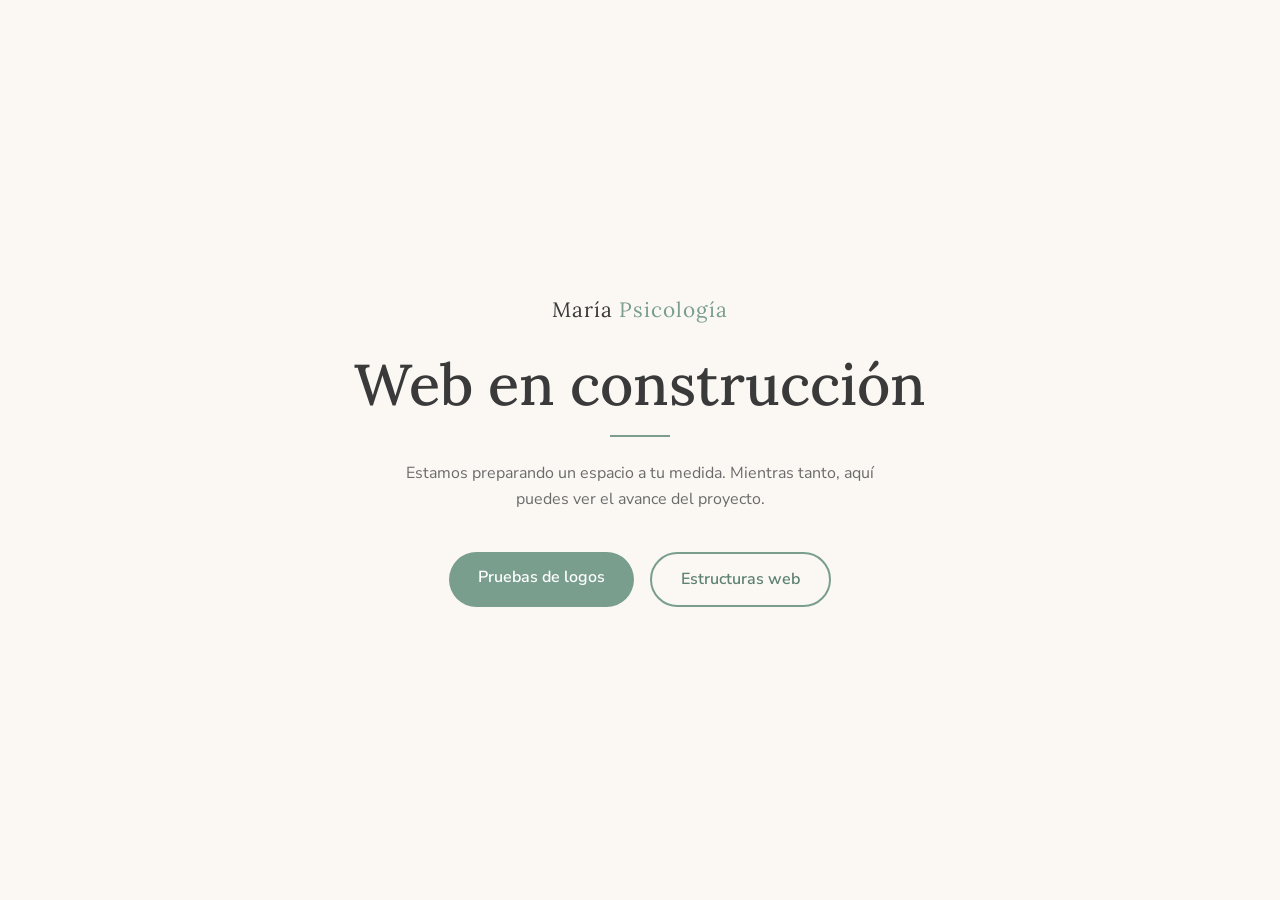
==== index.html @ 0d66bf85 "first commit" ====
<!DOCTYPE html>
<html lang="es">
<head>
  <meta charset="UTF-8">
  <meta name="viewport" content="width=device-width, initial-scale=1.0">
  <title>María | Psicología — En construcción</title>
  <link rel="preconnect" href="https://fonts.googleapis.com">
  <link rel="preconnect" href="https://fonts.gstatic.com" crossorigin>
  <link href="https://fonts.googleapis.com/css2?family=Lora:wght@500;600&family=Nunito+Sans:wght@400;600&display=swap" rel="stylesheet">
  <link rel="stylesheet" href="css/base.css">
</head>
<body>
  <main class="construccion">
    <div>
      <div class="construccion__logo">María <span>Psicología</span></div>
      <h1>Web en construcción</h1>
      <div class="construccion__linea"></div>
      <p style="margin-top: 1.5rem;">Estamos preparando un espacio a tu medida. Mientras tanto, aquí puedes ver el avance del proyecto.</p>
      <div class="construccion__botones">
        <a href="logos.html" class="btn">Pruebas de logos</a>
        <a href="estructuras.html" class="btn btn--outline">Estructuras web</a>
      </div>
    </div>
  </main>
</body>
</html>
---- css/base.css ----
/* Estilos comunes de las páginas de trabajo (portada, logos, estructuras) */
:root {
  --color-primary: #7a9e8e;
  --color-primary-dark: #5d8172;
  --color-bg: #fbf8f4;
  --color-bg-alt: #f1ebe3;
  --color-text: #3a3a3a;
  --color-muted: #6b6b6b;
  --font-title: "Lora", serif;
  --font-body: "Nunito Sans", sans-serif;
  --radius: 12px;
}

*, *::before, *::after { box-sizing: border-box; margin: 0; padding: 0; }
body {
  font-family: var(--font-body);
  color: var(--color-text);
  background: var(--color-bg);
  line-height: 1.6;
  min-height: 100vh;
}
h1, h2, h3 { font-family: var(--font-title); line-height: 1.2; font-weight: 500; }

.btn {
  display: inline-block;
  background: var(--color-primary);
  color: #fff;
  padding: .8rem 1.8rem;
  border-radius: 999px;
  text-decoration: none;
  font-weight: 600;
  transition: background .2s, transform .2s;
}
.btn:hover { background: var(--color-primary-dark); transform: translateY(-2px); }
.btn--outline { background: transparent; color: var(--color-primary-dark); border: 2px solid var(--color-primary); }
.btn--outline:hover { background: var(--color-primary); color: #fff; }

/* ===== Portada: en construcción ===== */
.construccion {
  min-height: 100vh;
  display: grid;
  place-items: center;
  text-align: center;
  padding: 2rem 1rem;
}
.construccion__logo { font-family: var(--font-title); font-size: 1.3rem; letter-spacing: .05em; }
.construccion__logo span { color: var(--color-primary); }
.construccion h1 { font-size: clamp(2.2rem, 6vw, 3.6rem); margin: 1.5rem 0 1rem; }
.construccion p { color: var(--color-muted); max-width: 32rem; margin: 0 auto 2.5rem; }
.construccion__botones { display: flex; gap: 1rem; justify-content: center; flex-wrap: wrap; }
.construccion__linea { width: 60px; height: 2px; background: var(--color-primary); margin: 0 auto; }

/* ===== Páginas internas ===== */
.pagina { max-width: 1100px; margin: 0 auto; padding: 3rem 1rem; }
.pagina__cabecera { display: flex; align-items: center; justify-content: space-between; gap: 1rem; flex-wrap: wrap; margin-bottom: 2.5rem; }
.pagina__cabecera h1 { font-size: 2.2rem; }
.vacio {
  border: 2px dashed #d8d0c5;
  border-radius: var(--radius);
  padding: 5rem 1rem;
  text-align: center;
  color: var(--color-muted);
}

/* ===== Miniaturas de estructuras ===== */
.miniaturas { display: grid; grid-template-columns: repeat(auto-fit, minmax(300px, 1fr)); gap: 2rem; }
.miniatura { text-decoration: none; color: inherit; display: block; }
.miniatura__marco {
  position: relative;
  aspect-ratio: 4 / 3;
  overflow: hidden;
  border-radius: var(--radius);
  border: 1px solid #e2d9cd;
  background: #fff;
  box-shadow: 0 4px 16px rgba(0,0,0,.06);
  transition: transform .2s, box-shadow .2s;
}
/* El iframe se renderiza a 1280px de ancho y se escala para que quepa */
.miniatura__marco iframe {
  position: absolute; top: 0; left: 0;
  width: 1280px; height: 960px;
  border: 0;
  transform-origin: 0 0;
  pointer-events: none;
}
.miniatura:hover .miniatura__marco { transform: translateY(-4px); box-shadow: 0 10px 24px rgba(0,0,0,.1); }
.miniatura h2 { font-size: 1.2rem; margin-top: 1rem; }
.miniatura p { color: var(--color-muted); font-size: .95rem; }
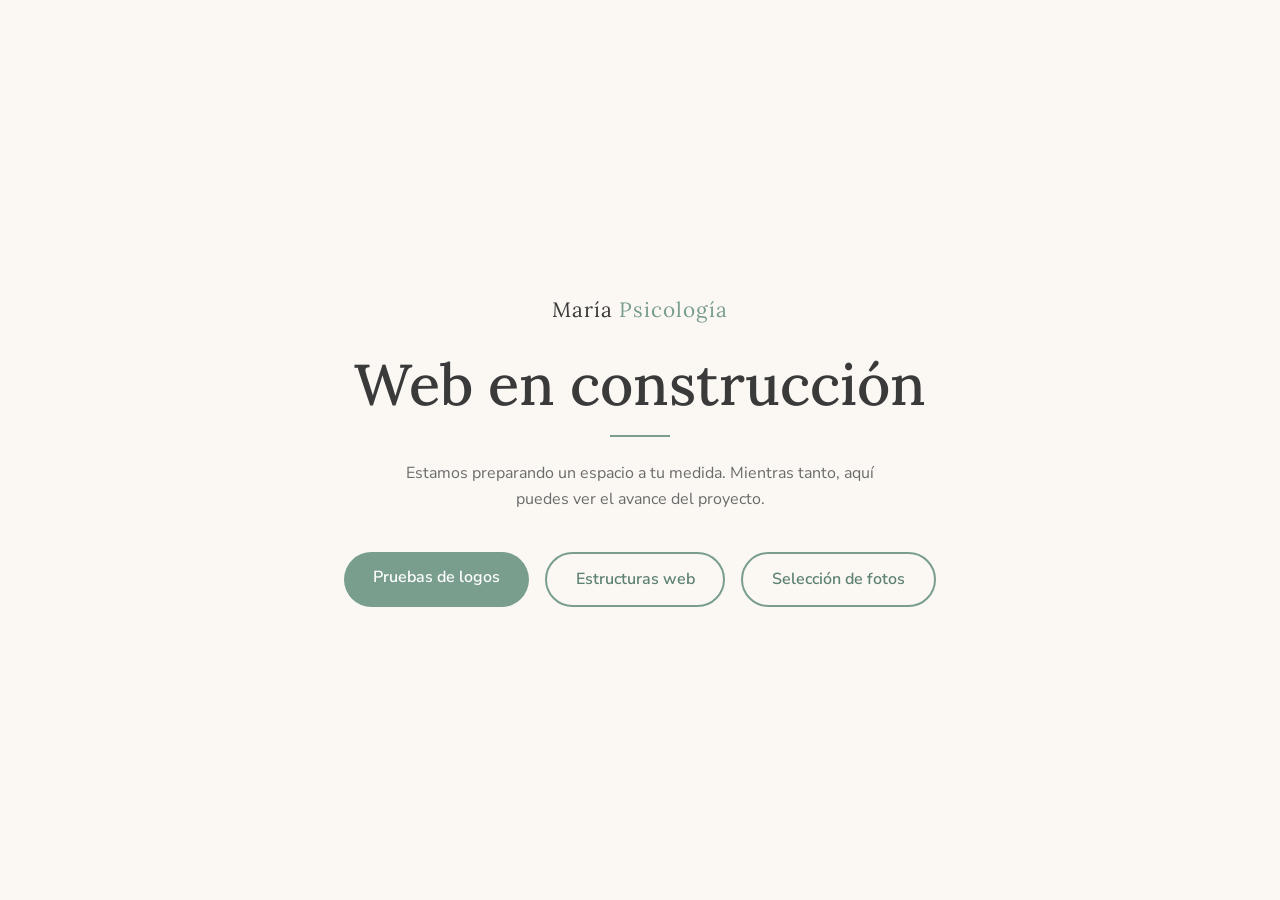
==== commit 304980ab: "Dejar solo la estructura 2 en esquema y añadir página de fotos Co-Authored-By: Claude Opus 5.5 <nore" ====
--- a/index.html
+++ b/index.html
@@ -19,6 +19,7 @@
       <div class="construccion__botones">
         <a href="logos.html" class="btn">Pruebas de logos</a>
         <a href="estructuras.html" class="btn btn--outline">Estructuras web</a>
+        <a href="fotos.html" class="btn btn--outline">Selección de fotos</a>
       </div>
     </div>
   </main>
--- a/css/base.css
+++ b/css/base.css
@@ -86,3 +86,41 @@
 .miniatura:hover .miniatura__marco { transform: translateY(-4px); box-shadow: 0 10px 24px rgba(0,0,0,.1); }
 .miniatura h2 { font-size: 1.2rem; margin-top: 1rem; }
 .miniatura p { color: var(--color-muted); font-size: .95rem; }
+
+/* ===== Selección de fotos ===== */
+.fotos__intro { color: var(--color-muted); margin-bottom: 2rem; }
+.fotos { display: grid; grid-template-columns: repeat(auto-fill, minmax(220px, 1fr)); gap: 1rem; padding-bottom: 6rem; }
+.foto {
+  position: relative;
+  padding: 0;
+  border: 3px solid transparent;
+  border-radius: var(--radius);
+  overflow: hidden;
+  background: var(--color-bg-alt);
+  cursor: pointer;
+  transition: border-color .2s, transform .2s;
+}
+.foto:hover { transform: translateY(-3px); }
+.foto img { width: 100%; aspect-ratio: 4 / 3; object-fit: cover; }
+.foto__marca {
+  position: absolute; top: .6rem; right: .6rem;
+  width: 32px; height: 32px;
+  display: grid; place-items: center;
+  border-radius: 50%;
+  background: var(--color-primary); color: #fff; font-weight: 600;
+  opacity: 0; transform: scale(.6);
+  transition: opacity .2s, transform .2s;
+}
+.foto[aria-pressed="true"] { border-color: var(--color-primary); }
+.foto[aria-pressed="true"] .foto__marca { opacity: 1; transform: scale(1); }
+
+.fotos__barra {
+  position: fixed; left: 50%; bottom: 1.5rem;
+  transform: translateX(-50%);
+  display: flex; align-items: center; gap: 1.2rem;
+  padding: .6rem .6rem .6rem 1.4rem;
+  background: #fff;
+  border-radius: 999px;
+  box-shadow: 0 6px 20px rgba(0,0,0,.12);
+}
+.fotos__barra[hidden] { display: none; }
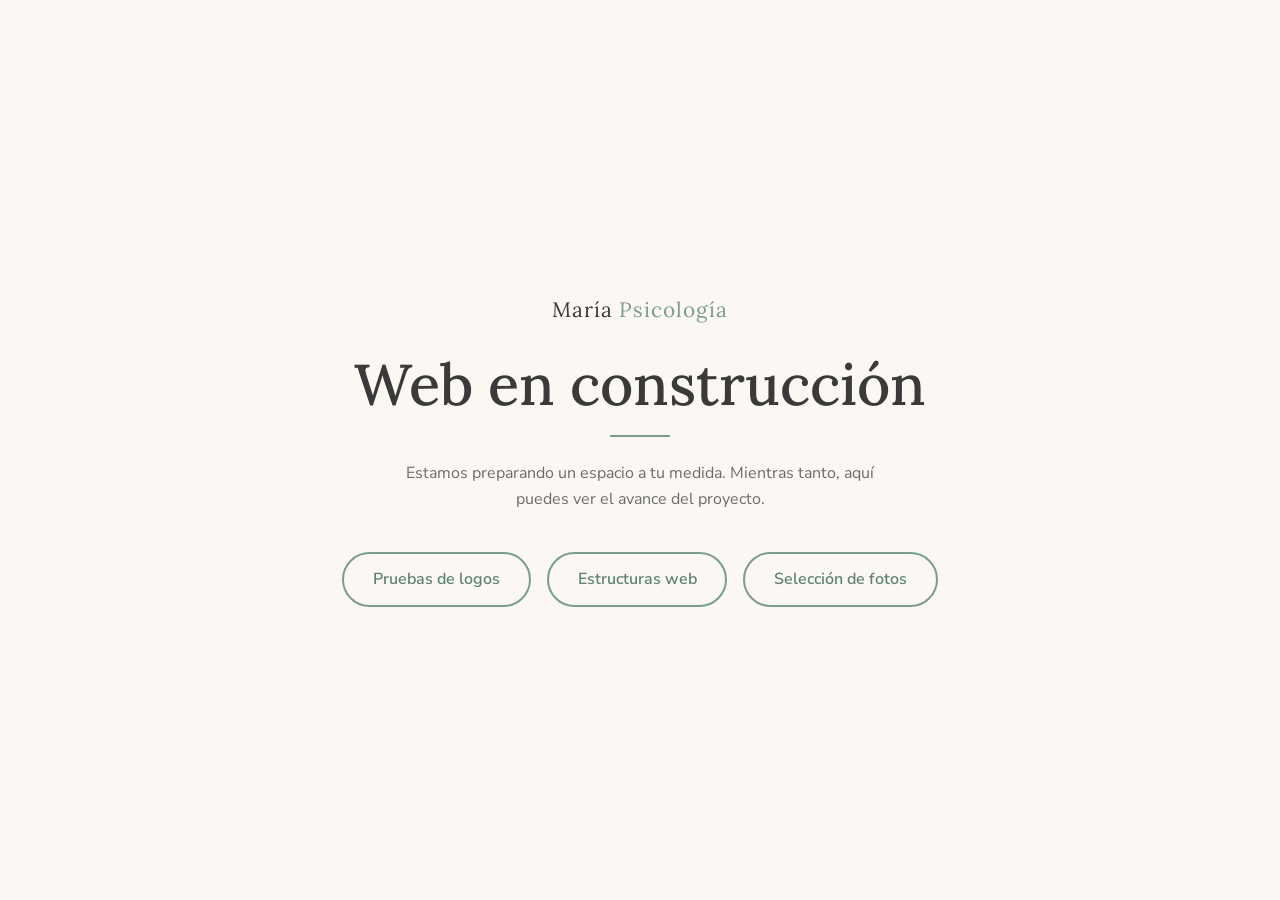
==== commit b77b49ab: "Igualar el estilo del botón de logos al de los demás Co-Authored-By: Claude Opus 5.5 <noreply@anthro" ====
--- a/index.html
+++ b/index.html
@@ -17,7 +17,7 @@
       <div class="construccion__linea"></div>
       <p style="margin-top: 1.5rem;">Estamos preparando un espacio a tu medida. Mientras tanto, aquí puedes ver el avance del proyecto.</p>
       <div class="construccion__botones">
-        <a href="logos.html" class="btn">Pruebas de logos</a>
+        <a href="logos.html" class="btn btn--outline">Pruebas de logos</a>
         <a href="estructuras.html" class="btn btn--outline">Estructuras web</a>
         <a href="fotos.html" class="btn btn--outline">Selección de fotos</a>
       </div>
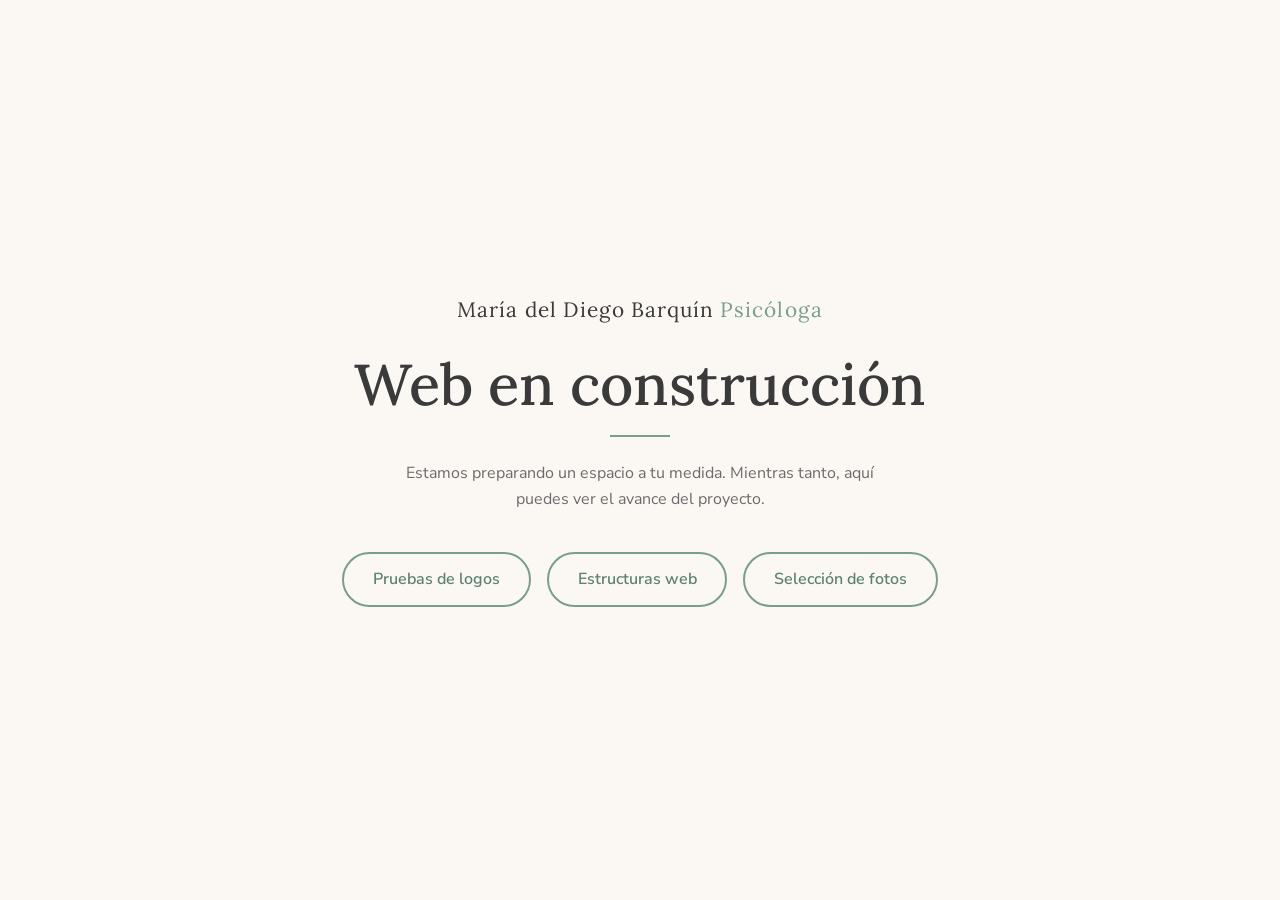
==== commit 93f4b5bf: "Poner el nombre completo de María y «Psicóloga» Co-Authored-By: Claude Opus 5.5 <noreply@anthropic.c" ====
--- a/index.html
+++ b/index.html
@@ -3,7 +3,7 @@
 <head>
   <meta charset="UTF-8">
   <meta name="viewport" content="width=device-width, initial-scale=1.0">
-  <title>María | Psicología — En construcción</title>
+  <title>María del Diego Barquín | Psicóloga — En construcción</title>
   <link rel="preconnect" href="https://fonts.googleapis.com">
   <link rel="preconnect" href="https://fonts.gstatic.com" crossorigin>
   <link href="https://fonts.googleapis.com/css2?family=Lora:wght@500;600&family=Nunito+Sans:wght@400;600&display=swap" rel="stylesheet">
@@ -12,7 +12,7 @@
 <body>
   <main class="construccion">
     <div>
-      <div class="construccion__logo">María <span>Psicología</span></div>
+      <div class="construccion__logo">María del Diego Barquín <span>Psicóloga</span></div>
       <h1>Web en construcción</h1>
       <div class="construccion__linea"></div>
       <p style="margin-top: 1.5rem;">Estamos preparando un espacio a tu medida. Mientras tanto, aquí puedes ver el avance del proyecto.</p>
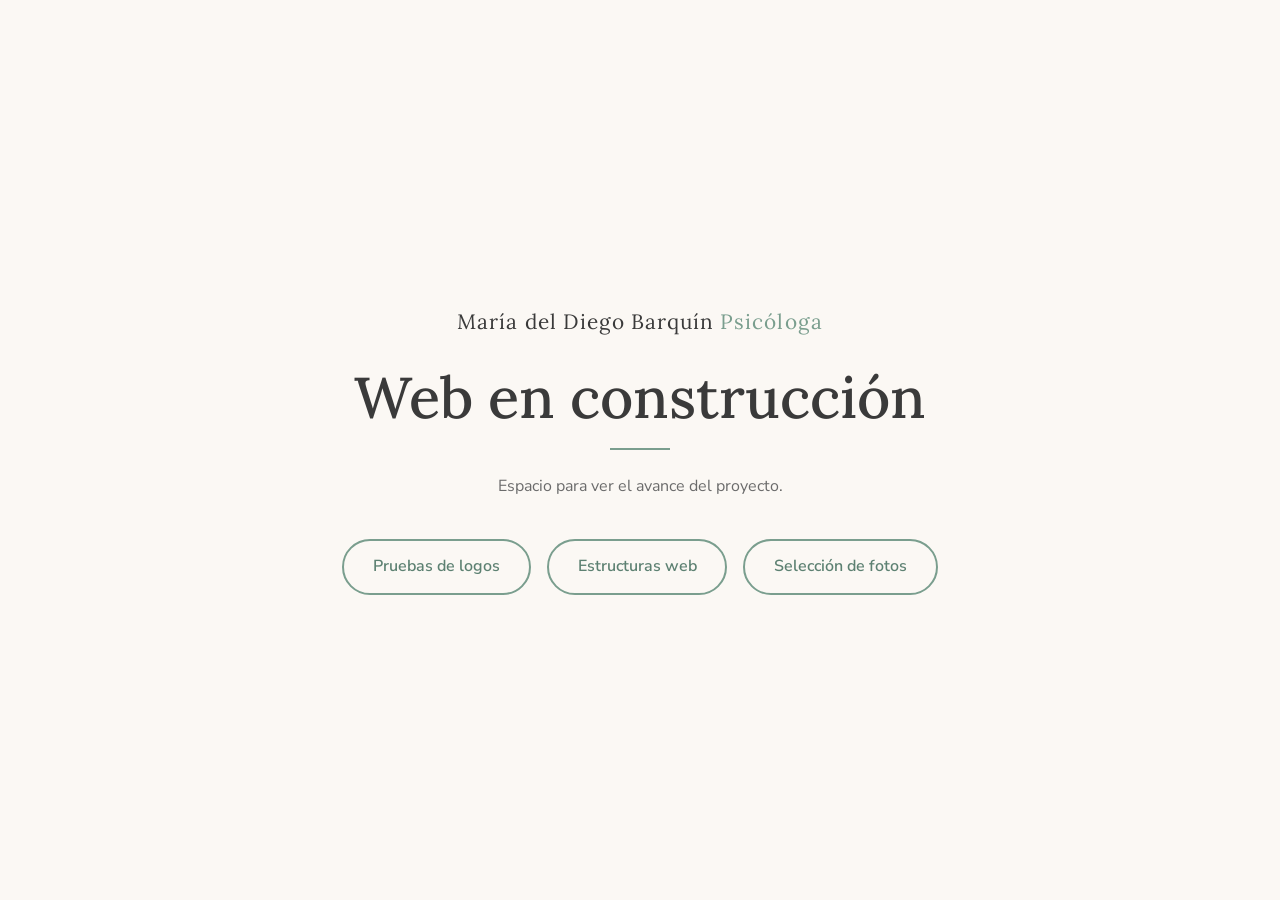
==== commit 6d8c70f3: "Simplificar la frase de la portada Co-Authored-By: Claude Opus 5.5 <noreply@anthropic.com>" ====
--- a/index.html
+++ b/index.html
@@ -15,7 +15,7 @@
       <div class="construccion__logo">María del Diego Barquín <span>Psicóloga</span></div>
       <h1>Web en construcción</h1>
       <div class="construccion__linea"></div>
-      <p style="margin-top: 1.5rem;">Estamos preparando un espacio a tu medida. Mientras tanto, aquí puedes ver el avance del proyecto.</p>
+      <p style="margin-top: 1.5rem;">Espacio para ver el avance del proyecto.</p>
       <div class="construccion__botones">
         <a href="logos.html" class="btn btn--outline">Pruebas de logos</a>
         <a href="estructuras.html" class="btn btn--outline">Estructuras web</a>
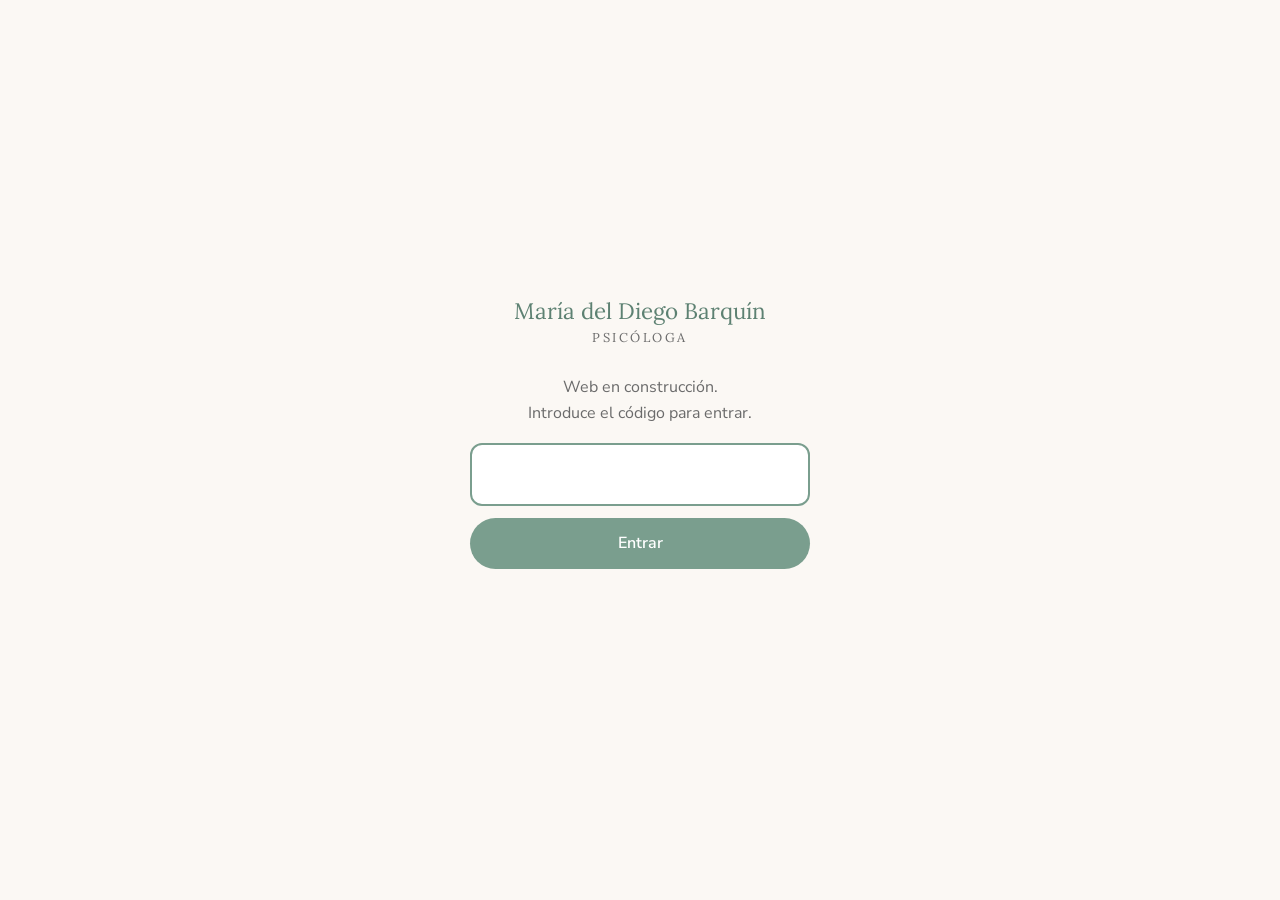
==== commit c3372058: "Pedir un código para entrar a la web en construcción Pantalla de PIN en todas las páginas y noindex " ====
--- a/index.html
+++ b/index.html
@@ -3,6 +3,8 @@
 <head>
   <meta charset="UTF-8">
   <meta name="viewport" content="width=device-width, initial-scale=1.0">
+  <meta name="robots" content="noindex, nofollow">
+  <script src="js/acceso.js"></script>
   <title>María del Diego Barquín | Psicóloga — En construcción</title>
   <link rel="preconnect" href="https://fonts.googleapis.com">
   <link rel="preconnect" href="https://fonts.gstatic.com" crossorigin>
